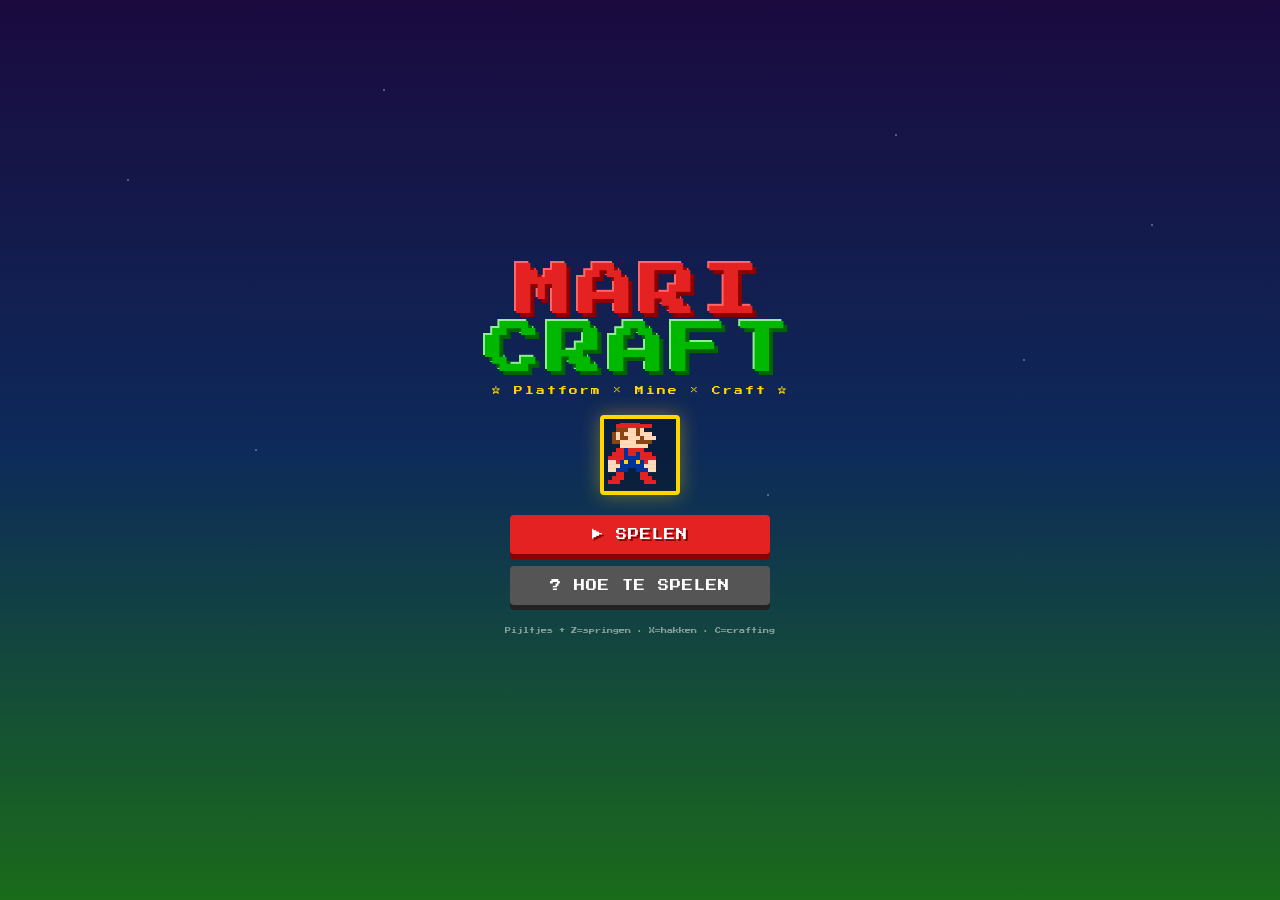
==== maricraft.html @ b2182bf0 "Add files via upload" ====
<!DOCTYPE html>
<html lang="nl">
<head>
<meta charset="UTF-8"/>
<meta name="viewport" content="width=device-width, initial-scale=1.0, user-scalable=no"/>
<title>MariCraft</title>
<link href="https://fonts.googleapis.com/css2?family=Press+Start+2P&display=swap" rel="stylesheet"/>
<style>
*,*::before,*::after{box-sizing:border-box;margin:0;padding:0}
:root{
  --sky:#5C94FC;--grass:#5aB855;--dirt:#8B5E3C;--stone:#8A8A8A;
  --gold:#FFD700;--red:#E52222;--green:#00B800;--dark:#1a1a2e;
  --pixel:'Press Start 2P',monospace;
  --hud-h:48px;--hotbar-h:56px;--mc-h:90px;
}
html,body{width:100%;height:100%;overflow:hidden;background:var(--dark);
  font-family:var(--pixel);image-rendering:pixelated;
  -webkit-tap-highlight-color:transparent;user-select:none}
button{font-family:var(--pixel);cursor:pointer;border:none;outline:none}
.screen{position:fixed;inset:0;display:none;align-items:center;justify-content:center;z-index:1}
.screen.active{display:flex}
#screen-menu{background:linear-gradient(180deg,#1a0a3e 0%,#0d2a5a 50%,#1a6b1a 100%);flex-direction:column;overflow:hidden}
.stars{position:absolute;inset:0;
  background-image:radial-gradient(1px 1px at 10% 20%,#fff 0%,transparent 100%),
    radial-gradient(1px 1px at 30% 10%,#fff 0%,transparent 100%),
    radial-gradient(1px 1px at 50% 30%,#fff 0%,transparent 100%),
    radial-gradient(1px 1px at 70% 15%,#fff 0%,transparent 100%),
    radial-gradient(1px 1px at 90% 25%,#fff 0%,transparent 100%),
    radial-gradient(1px 1px at 20% 50%,#fff 0%,transparent 100%),
    radial-gradient(1px 1px at 80% 40%,#fff 0%,transparent 100%),
    radial-gradient(1px 1px at 60% 55%,#fff 0%,transparent 100%),
    radial-gradient(1px 1px at 40% 60%,#fff 0%,transparent 100%);
  animation:twinkle 3s infinite alternate}
@keyframes twinkle{from{opacity:.6}to{opacity:1}}
.menu-wrap{position:relative;z-index:2;display:flex;flex-direction:column;align-items:center;gap:20px;padding:24px 16px;width:100%;max-width:480px}
.logo-block{text-align:center}
.logo-mario{font-size:clamp(2.4rem,10vw,3.6rem);color:var(--red);text-shadow:4px 4px 0 #8B0000,-2px -2px 0 #ff6666;animation:bob 1.4s ease-in-out infinite alternate;letter-spacing:4px}
.logo-craft{font-size:clamp(2.4rem,10vw,3.6rem);color:var(--green);text-shadow:4px 4px 0 #006400,-2px -2px 0 #90ee90;animation:bob 1.4s ease-in-out infinite alternate .4s;letter-spacing:4px}
.logo-sub{font-size:.55rem;color:var(--gold);margin-top:8px;letter-spacing:2px;animation:pulse 2s infinite}
@keyframes bob{from{transform:translateY(-4px)}to{transform:translateY(4px)}}
@keyframes pulse{0%,100%{opacity:1}50%{opacity:.5}}
.player-preview{border:4px solid var(--gold);box-shadow:0 0 20px rgba(255,215,0,.4);background:rgba(0,0,0,.3);border-radius:4px;padding:4px}
#preview-canvas{display:block;image-rendering:pixelated}
.menu-btns{display:flex;flex-direction:column;gap:12px;width:100%;max-width:260px}
.btn{display:block;width:100%;padding:14px 0;font-size:.7rem;border-radius:4px;letter-spacing:1px;transition:transform .1s,box-shadow .1s;text-align:center}
.btn:active{transform:translateY(3px);box-shadow:none!important}
.btn-play{background:var(--red);color:#fff;box-shadow:0 5px 0 #8B0000;text-shadow:2px 2px 0 #8B0000}
.btn-play:hover{background:#ff3333}
.btn-secondary{background:#555;color:#fff;box-shadow:0 5px 0 #222}
.btn-secondary:hover{background:#777}
.menu-footer{font-size:.38rem;color:rgba(255,255,255,.5);text-align:center;line-height:2}
#screen-howto{background:linear-gradient(180deg,#1a0a3e 0%,#0d1a3e 100%)}
.howto-wrap{display:flex;flex-direction:column;align-items:center;gap:16px;padding:24px 20px;width:100%;max-width:480px}
.howto-title{font-size:1rem;color:var(--gold);text-shadow:3px 3px 0 #8B6914;margin-bottom:8px}
.howto-grid{display:grid;grid-template-columns:1fr 1fr;gap:10px;width:100%}
.howto-item{background:rgba(255,255,255,.07);border:2px solid rgba(255,255,255,.15);border-radius:4px;padding:10px 8px;display:flex;flex-direction:column;align-items:center;gap:6px;font-size:.45rem;color:#ccc;text-align:center}
.howto-key{background:#FFD700;color:#000;padding:4px 8px;border-radius:3px;font-size:.5rem;box-shadow:0 3px 0 #8B6914}
.howto-tip{font-size:.42rem;color:#aaa;text-align:center;line-height:2.2;background:rgba(0,255,0,.07);border:2px solid rgba(0,255,0,.2);padding:12px;border-radius:4px;width:100%}
#screen-levels{background:linear-gradient(180deg,#1a0a3e 0%,#0d1a3e 100%);overflow-y:auto}
.levels-wrap{display:flex;flex-direction:column;align-items:center;gap:20px;padding:24px 16px;width:100%;max-width:500px;min-height:100%}
.levels-title{font-size:.9rem;color:var(--gold);text-shadow:3px 3px 0 #8B6914}
.levels-grid{display:grid;grid-template-columns:repeat(3,1fr);gap:12px;width:100%}
.level-card{background:rgba(255,255,255,.08);border:3px solid #555;border-radius:6px;padding:12px 8px;text-align:center;cursor:pointer;transition:transform .1s,border-color .2s;display:flex;flex-direction:column;align-items:center;gap:6px}
.level-card:hover{border-color:var(--gold);transform:scale(1.05)}
.level-card.locked{opacity:.4;cursor:not-allowed}
.level-card.locked:hover{transform:none;border-color:#555}
.level-num{font-size:1.1rem;color:#fff}
.level-name{font-size:.35rem;color:#aaa;line-height:1.8}
.level-stars{font-size:.7rem}
.level-world{font-size:.5rem;padding:2px 6px;border-radius:3px;font-weight:bold}
.world-grass{background:var(--green);color:#000}
.world-cave{background:#555;color:#fff}
.world-nether{background:#B22222;color:#fff}
#screen-game{flex-direction:column;background:#000;overflow:hidden}
#hud{position:fixed;top:0;left:0;right:0;height:var(--hud-h);background:rgba(0,0,0,.8);border-bottom:3px solid #333;display:flex;align-items:center;padding:0 12px;gap:8px;z-index:10;font-size:.5rem;color:#fff}
.hud-left,.hud-right{display:flex;flex-direction:column;gap:2px;flex:1}
.hud-right{align-items:flex-end}
.hud-center{display:flex;flex-direction:column;align-items:center;gap:2px;flex:1}
#hud-level{color:var(--gold)}
#hud-timer{color:#ff9900}
#hotbar{position:fixed;bottom:calc(var(--mc-h) + 4px);left:50%;transform:translateX(-50%);display:flex;gap:4px;z-index:10;background:rgba(0,0,0,.75);border:3px solid #555;border-radius:4px;padding:4px}
.hotbar-slot{width:44px;height:44px;background:rgba(255,255,255,.08);border:2px solid #666;border-radius:3px;display:flex;flex-direction:column;align-items:center;justify-content:center;position:relative;cursor:pointer;transition:border-color .15s}
.hotbar-slot.selected{border-color:#fff;background:rgba(255,255,255,.18)}
.slot-icon{font-size:1.3rem;line-height:1}
.slot-label{position:absolute;bottom:1px;right:3px;font-size:.3rem;color:#aaa}
#game-canvas{position:fixed;top:var(--hud-h);left:0;right:0;bottom:calc(var(--hotbar-h) + var(--mc-h) + 12px);width:100%;height:calc(100% - var(--hud-h) - var(--hotbar-h) - var(--mc-h) - 12px);display:block;image-rendering:pixelated;background:var(--sky)}
#mobile-controls{position:fixed;bottom:0;left:0;right:0;height:var(--mc-h);display:flex;justify-content:space-between;align-items:center;padding:8px 16px;background:rgba(0,0,0,.85);border-top:3px solid #333;z-index:10}
.mc-left,.mc-right{display:flex;gap:8px;align-items:center}
.mc-btn{width:60px;height:60px;background:rgba(255,255,255,.12);border:3px solid #555;border-radius:50%;font-size:1.3rem;color:#fff;display:flex;align-items:center;justify-content:center;transition:background .1s,transform .1s;touch-action:manipulation}
.mc-btn:active,.mc-btn.pressed{background:rgba(255,255,255,.3);transform:scale(.92);border-color:var(--gold)}
.mc-jump{background:rgba(255,100,0,.25);border-color:#ff6600}
.mc-action{background:rgba(0,150,255,.2);border-color:#0096ff}
.mc-craft{background:rgba(0,200,0,.2);border-color:#00c800}
#btn-pause{position:fixed;top:calc(var(--hud-h) + 8px);right:10px;z-index:15;background:rgba(0,0,0,.6);border:2px solid #555;border-radius:4px;color:#fff;font-size:1rem;width:36px;height:36px;display:flex;align-items:center;justify-content:center}
#crafting-overlay{position:fixed;inset:0;background:rgba(0,0,0,.85);display:flex;align-items:center;justify-content:center;z-index:50}
#crafting-overlay.hidden{display:none}
.crafting-panel{background:#2d2d2d;border:4px solid #8B5E3C;border-radius:6px;padding:16px;width:90%;max-width:460px;max-height:90vh;overflow-y:auto;box-shadow:0 0 30px rgba(0,0,0,.8)}
.crafting-title{font-size:.75rem;color:var(--gold);text-align:center;margin-bottom:14px;text-shadow:2px 2px 0 #8B6914}
.crafting-body{display:flex;align-items:flex-start;gap:12px;margin-bottom:14px}
.crafting-left,.crafting-right{flex:1}
.crafting-arrow{font-size:1.5rem;color:var(--gold);padding-top:30px;flex-shrink:0}
.crafting-label{font-size:.38rem;color:#aaa;margin-bottom:8px;text-align:center}
#crafting-inventory,#crafting-recipes{display:flex;flex-direction:column;gap:4px}
.inv-item,.recipe-item{background:rgba(255,255,255,.06);border:2px solid #555;border-radius:3px;padding:7px 10px;font-size:.42rem;color:#ddd;display:flex;align-items:center;gap:8px;cursor:pointer;transition:border-color .15s,background .15s}
.inv-item:hover{border-color:#aaa}
.recipe-item:hover{border-color:var(--gold);background:rgba(255,215,0,.08)}
.recipe-item.craftable{border-color:var(--green)}
.recipe-item.craftable:hover{background:rgba(0,200,0,.12)}
.recipe-item.not-craftable{opacity:.4;cursor:not-allowed}
.item-icon{font-size:1.2rem}
.item-count{margin-left:auto;color:var(--gold)}
#pause-overlay{position:fixed;inset:0;background:rgba(0,0,0,.85);display:flex;align-items:center;justify-content:center;z-index:60}
#pause-overlay.hidden{display:none}
.pause-panel{display:flex;flex-direction:column;align-items:center;gap:16px;padding:32px 24px;background:#1a1a2e;border:4px solid var(--gold);border-radius:8px;min-width:240px;box-shadow:0 0 40px rgba(255,215,0,.2)}
.pause-title{font-size:1.1rem;color:var(--gold);text-shadow:3px 3px 0 #8B6914}
.pause-panel .btn{width:200px}
#end-overlay{position:fixed;inset:0;background:rgba(0,0,0,.9);display:flex;align-items:center;justify-content:center;z-index:60}
#end-overlay.hidden{display:none}
.end-panel{display:flex;flex-direction:column;align-items:center;gap:16px;padding:32px 24px;background:#1a1a2e;border:4px solid var(--red);border-radius:8px;min-width:260px;box-shadow:0 0 40px rgba(229,34,34,.3)}
.end-panel.win{border-color:var(--gold);box-shadow:0 0 40px rgba(255,215,0,.3)}
.end-title{font-size:1.2rem;color:var(--red);text-shadow:3px 3px 0 #8B0000}
.end-panel.win .end-title{color:var(--gold);text-shadow:3px 3px 0 #8B6914}
.end-score{font-size:.6rem;color:#fff}
.end-stars{font-size:1.5rem;letter-spacing:4px}
.end-panel .btn{width:220px}
.hidden{display:none!important}
::-webkit-scrollbar{width:6px}
::-webkit-scrollbar-track{background:#111}
::-webkit-scrollbar-thumb{background:#555;border-radius:3px}
@media(max-width:400px){.levels-grid{grid-template-columns:repeat(2,1fr)}.hotbar-slot{width:38px;height:38px}.mc-btn{width:52px;height:52px;font-size:1.1rem}}
@media(min-width:768px){:root{--mc-h:0px}#mobile-controls{display:none}#game-canvas{bottom:calc(var(--hotbar-h) + 8px);height:calc(100% - var(--hud-h) - var(--hotbar-h) - 8px)}#hotbar{bottom:8px}}
@keyframes particle-fall{0%{transform:translateY(-10px) rotate(0deg);opacity:1}100%{transform:translateY(80px) rotate(360deg);opacity:0}}
.particle{position:fixed;pointer-events:none;z-index:100;width:6px;height:6px;border-radius:1px;animation:particle-fall .8s ease-out forwards}
#toast{position:fixed;top:calc(var(--hud-h) + 10px);left:50%;transform:translateX(-50%);background:rgba(0,0,0,.85);border:2px solid var(--gold);color:var(--gold);font-size:.45rem;padding:8px 16px;border-radius:4px;z-index:80;pointer-events:none;opacity:0;transition:opacity .3s;white-space:nowrap}
#toast.show{opacity:1}
</style>
</head>
<body>

<div id="screen-menu" class="screen active">
  <div class="stars"></div>
  <div class="menu-wrap">
    <div class="logo-block">
      <div class="logo-mario">MARI</div>
      <div class="logo-craft">CRAFT</div>
      <div class="logo-sub">☆ Platform × Mine × Craft ☆</div>
    </div>
    <div class="player-preview"><canvas id="preview-canvas" width="64" height="64"></canvas></div>
    <div class="menu-btns">
      <button class="btn btn-play" id="btn-start">▶ SPELEN</button>
      <button class="btn btn-secondary" id="btn-howto">? HOE TE SPELEN</button>
    </div>
    <div class="menu-footer">Pijltjes + Z=springen · X=hakken · C=crafting</div>
  </div>
</div>

<div id="screen-howto" class="screen">
  <div class="howto-wrap">
    <h2 class="howto-title">HOE TE SPELEN</h2>
    <div class="howto-grid">
      <div class="howto-item"><span class="howto-key">← →</span><span>Lopen</span></div>
      <div class="howto-item"><span class="howto-key">Z / ↑</span><span>Springen</span></div>
      <div class="howto-item"><span class="howto-key">X</span><span>Hakken / Aanvallen</span></div>
      <div class="howto-item"><span class="howto-key">C</span><span>Crafting openen</span></div>
      <div class="howto-item"><span class="howto-key">1–5</span><span>Hotbar selecteren</span></div>
      <div class="howto-item"><span class="howto-key">🎯</span><span>Sprong op vijand = win!</span></div>
    </div>
    <p class="howto-tip">💡 Spring BOVEN op vijanden om ze te verslaan! Hak blokken voor resources. Verzamel munten 🪙 en sterren ⭐. Bereik de vlag om te winnen!</p>
    <button class="btn btn-secondary" id="btn-back">← TERUG</button>
  </div>
</div>

<div id="screen-levels" class="screen">
  <div class="levels-wrap">
    <h2 class="levels-title">KIES EEN LEVEL</h2>
    <div class="levels-grid" id="levels-grid"></div>
    <button class="btn btn-secondary" id="btn-levels-back">← MENU</button>
  </div>
</div>

<div id="screen-game" class="screen">
  <div id="hud">
    <div class="hud-left">
      <div id="hud-lives">❤️ <span id="lives-val">3</span></div>
      <div id="hud-score">⭐ <span id="score-val">0</span></div>
    </div>
    <div class="hud-center">
      <div id="hud-level">LEVEL <span id="level-val">1</span></div>
      <div id="hud-timer">⏱ <span id="timer-val">300</span></div>
    </div>
    <div class="hud-right">
      <div id="hud-coins">🪙 <span id="coins-val">0</span></div>
      <div id="hud-inv" style="font-size:.35rem;color:#aaa"></div>
    </div>
  </div>
  <div id="hotbar">
    <div class="hotbar-slot selected" data-slot="0"><div class="slot-icon" id="slot-0"></div><div class="slot-label">1</div></div>
    <div class="hotbar-slot" data-slot="1"><div class="slot-icon" id="slot-1"></div><div class="slot-label">2</div></div>
    <div class="hotbar-slot" data-slot="2"><div class="slot-icon" id="slot-2"></div><div class="slot-label">3</div></div>
    <div class="hotbar-slot" data-slot="3"><div class="slot-icon" id="slot-3"></div><div class="slot-label">4</div></div>
    <div class="hotbar-slot" data-slot="4"><div class="slot-icon" id="slot-4"></div><div class="slot-label">5</div></div>
  </div>
  <canvas id="game-canvas"></canvas>
  <div id="mobile-controls">
    <div class="mc-left">
      <button class="mc-btn" id="mc-left">◀</button>
      <button class="mc-btn" id="mc-right">▶</button>
    </div>
    <div class="mc-right">
      <button class="mc-btn mc-jump" id="mc-jump">🅰</button>
      <button class="mc-btn mc-action" id="mc-mine">⛏</button>
      <button class="mc-btn mc-craft" id="mc-craft">🔨</button>
    </div>
  </div>
  <button id="btn-pause">⏸</button>
</div>

<div id="crafting-overlay" class="hidden">
  <div class="crafting-panel">
    <div class="crafting-title">⚒ CRAFTING TABLE</div>
    <div class="crafting-body">
      <div class="crafting-left"><div class="crafting-label">MATERIALEN</div><div id="crafting-inventory"></div></div>
      <div class="crafting-arrow">→</div>
      <div class="crafting-right"><div class="crafting-label">RECEPTEN</div><div id="crafting-recipes"></div></div>
    </div>
    <button class="btn btn-secondary" id="btn-close-craft">✕ SLUITEN</button>
  </div>
</div>

<div id="pause-overlay" class="hidden">
  <div class="pause-panel">
    <div class="pause-title">⏸ PAUZE</div>
    <button class="btn btn-play" id="btn-resume">▶ DOORGAAN</button>
    <button class="btn btn-secondary" id="btn-quit">🏠 MENU</button>
  </div>
</div>

<div id="end-overlay" class="hidden">
  <div class="end-panel">
    <div class="end-title" id="end-title">GAME OVER</div>
    <div class="end-score">Score: <span id="end-score">0</span></div>
    <div class="end-stars" id="end-stars"></div>
    <button class="btn btn-play" id="btn-retry">↺ OPNIEUW</button>
    <button class="btn btn-secondary" id="btn-next-level" style="display:none">NEXT LEVEL ▶</button>
    <button class="btn btn-secondary" id="btn-end-menu">🏠 MENU</button>
  </div>
</div>

<script>
'use strict';

/* ═══ CONSTANTS ═══ */
const TILE=32, GRAVITY=0.45, JUMP_FORCE=-11, PLAYER_SPEED=3.2, FPS=60;

/* ═══ TILE TYPES ═══ */
const T={EMPTY:0,GRASS:1,DIRT:2,STONE:3,WOOD:4,LEAVES:5,COAL:6,IRON:7,GOLD:8,CLOUD:9,
  BRICK:10,PIPE_T:11,PIPE_B:12,COIN_BLOCK:13,FLAG:14,LAVA:15,SAND:16,WATER:17,
  MUSHROOM:18,FLOWER:19,VINE:20};

const TILE_COLORS={
  [T.GRASS]:['#5aB855','#4a9845','#3a7835'],
  [T.DIRT]: ['#8B5E3C','#7a5230','#6a4424'],
  [T.STONE]:['#8A8A8A','#777','#666'],
  [T.WOOD]: ['#8B6914','#7a5a10','#6a4c0c'],
  [T.LEAVES]:['#2d7a1e','#256616','#1d5210'],
  [T.COAL]: ['#333','#222','#111'],
  [T.IRON]: ['#aaa','#999','#888'],
  [T.GOLD]: ['#FFD700','#e6c000','#ccaa00'],
  [T.CLOUD]:['#fff','#f0f0f0','#e0e0e0'],
  [T.BRICK]:['#cc4422','#bb3311','#aa2200'],
  [T.PIPE_T]:['#009900','#008800','#007700'],
  [T.PIPE_B]:['#00aa00','#009900','#008800'],
  [T.COIN_BLOCK]:['#FFD700','#e6c000','#ccaa00'],
  [T.LAVA]:['#FF4400','#FF2200','#FF0000'],
  [T.SAND]:['#F4D03F','#e6c030','#d4b028'],
  [T.WATER]:['#1a6bbf','#1560ad','#1055a0'],
  [T.VINE]:['#2d9955','#228844','#1a7733'],
};

const MINABLE=new Set([T.DIRT,T.STONE,T.WOOD,T.LEAVES,T.COAL,T.IRON,T.GOLD,T.SAND]);
const TILE_DROP={
  [T.DIRT]:'dirt',[T.STONE]:'stone',[T.WOOD]:'wood',
  [T.LEAVES]:'wood',[T.COAL]:'coal',[T.IRON]:'iron',
  [T.GOLD]:'gold_ore',[T.SAND]:'dirt',
};
const SOLID=new Set([T.GRASS,T.DIRT,T.STONE,T.WOOD,T.LEAVES,T.COAL,T.IRON,T.GOLD,
  T.CLOUD,T.BRICK,T.PIPE_T,T.PIPE_B,T.COIN_BLOCK,T.SAND]);

/* ═══ LEVEL DEFINITIONS ═══ */
const LEVEL_DEFS=[
  {name:'Groene Heuvels',world:'Gras',worldClass:'world-grass',timeLimit:300,bgColor:'#5C94FC',bgColor2:'#87CEEB',clouds:true,map:buildMap1()},
  {name:'Stenen Grotten',world:'Grot',worldClass:'world-cave',timeLimit:240,bgColor:'#1a1a2e',bgColor2:'#0d0d1e',clouds:false,map:buildMap2()},
  {name:'Nether Kasteel',world:'Nether',worldClass:'world-nether',timeLimit:200,bgColor:'#1a0000',bgColor2:'#330000',clouds:false,map:buildMap3()},
  {name:'Sky Kingdom',world:'Gras',worldClass:'world-grass',timeLimit:260,bgColor:'#87CEEB',bgColor2:'#ADD8E6',clouds:true,map:buildMap4()},
  {name:'Diep Mijnbouw',world:'Grot',worldClass:'world-cave',timeLimit:280,bgColor:'#0a0a0a',bgColor2:'#111',clouds:false,map:buildMap5()},
  {name:'Vuur Berg',world:'Nether',worldClass:'world-nether',timeLimit:180,bgColor:'#2a0000',bgColor2:'#1a0000',clouds:false,map:buildMap6()},
];

function emptyMap(w,h){return Array.from({length:h},()=>new Array(w).fill(0));}

function buildMap1(){
  const W=70,H=20,m=emptyMap(W,H);
  // Ground
  for(let x=0;x<W;x++){m[H-1][x]=T.DIRT;m[H-2][x]=T.DIRT;m[H-3][x]=T.GRASS;}
  // Underground layer
  for(let x=0;x<W;x++){m[H-4][x]=(x%5===2)?T.COAL:T.DIRT;}
  // Platforms
  [[5,14,6],[10,12,5],[18,11,6],[26,13,5],[35,10,7],[44,12,6],[52,11,6],[60,13,5]].forEach(([x,y,w])=>{
    for(let i=0;i<w;i++)m[y][x+i]=T.BRICK;
  });
  // Trees
  [[8,12],[22,12],[40,12],[58,12]].forEach(([x,y])=>{
    m[y][x]=T.WOOD;m[y-1][x]=T.WOOD;
    for(let dy=-3;dy<=-1;dy++)for(let dx=-2;dx<=2;dx++){if(m[y+dy])m[y+dy][x+dx]=T.LEAVES;}
  });
  // Coin blocks (more)
  [[12,10],[13,10],[20,9],[28,11],[36,8],[45,10],[53,9]].forEach(([x,y])=>{if(m[y])m[y][x]=T.COIN_BLOCK;});
  // Pipes
  [[15,H-4],[30,H-4],[50,H-5],[65,H-4]].forEach(([x,y])=>{m[y][x]=T.PIPE_T;m[y+1][x]=T.PIPE_B;if(m[y+2])m[y+2][x]=T.PIPE_B;});
  // Clouds
  [[3,4],[14,3],[28,5],[42,3],[54,4],[64,3]].forEach(([x,y])=>{for(let i=0;i<4;i++)m[y][x+i]=T.CLOUD;});
  // Flag
  m[H-4][W-3]=T.FLAG;
  const enemies=[
    {x:10,y:H-4,type:'goomba'},{x:18,y:H-4,type:'goomba'},{x:28,y:H-4,type:'goomba'},
    {x:35,y:11,type:'goomba'},{x:44,y:H-4,type:'koopa'},{x:52,y:H-4,type:'goomba'},
    {x:60,y:H-4,type:'koopa'},{x:67,y:H-4,type:'goomba'},
  ];
  const coins=[
    {x:7,y:H-5},{x:11,y:9},{x:13,y:9},{x:15,y:H-5},{x:20,y:8},{x:25,y:H-5},
    {x:28,y:10},{x:30,y:H-5},{x:36,y:7},{x:40,y:H-5},{x:45,y:9},{x:50,y:H-5},
    {x:53,y:8},{x:58,y:H-5},{x:63,y:H-5},{x:66,y:H-5},
  ];
  const stars=[{x:12,y:9},{x:36,y:7},{x:53,y:8}];
  return {w:W,h:H,data:m,playerStart:{x:2,y:H-5},enemies,coins,stars};
}

function buildMap2(){
  const W=65,H=22,m=emptyMap(W,H);
  for(let x=0;x<W;x++)m[H-1][x]=T.STONE;
  for(let x=0;x<W;x++){m[H-2][x]=T.STONE;m[H-3][x]=(x%7===3)?T.COAL:T.STONE;}
  for(let x=0;x<W;x++)m[0][x]=T.STONE;
  for(let y=0;y<H;y++)m[y][0]=T.STONE;
  // Platforms
  [[4,16,8],[16,14,6],[24,12,8],[36,16,7],[44,10,6],[54,14,7]].forEach(([x,y,w])=>{
    for(let i=0;i<w;i++)m[y][x+i]=T.STONE;
  });
  // Ore veins
  [[8,H-4],[9,H-4],[10,H-4],[20,14],[21,14],[30,12],[31,12],[40,16],[41,16],[55,H-4],[56,H-4]].forEach(([x,y])=>{if(m[y])m[y][x]=T.COAL;});
  [[15,H-3],[25,13],[37,15],[48,H-3],[60,H-3]].forEach(([x,y])=>{if(m[y])m[y][x]=T.IRON;});
  [[20,H-3],[38,14],[55,13]].forEach(([x,y])=>{if(m[y])m[y][x]=T.GOLD;});
  // Stone pillars
  [[12,12],[28,10],[42,14],[58,12]].forEach(([x,y])=>{for(let dy=y;dy<H-1;dy++)m[dy][x]=T.STONE;});
  // Flowers/torches
  [[6,15],[18,13],[38,15],[56,13]].forEach(([x,y])=>{if(m[y])m[y][x]=T.FLOWER;});
  m[H-4][W-3]=T.FLAG;
  const enemies=[
    {x:10,y:H-3,type:'bat'},{x:22,y:15,type:'bat'},{x:30,y:13,type:'bat'},
    {x:35,y:H-3,type:'goomba'},{x:45,y:11,type:'goomba'},{x:56,y:H-3,type:'bat'},
  ];
  const coins=[
    {x:8,y:H-5},{x:10,y:H-5},{x:16,y:13},{x:18,y:13},{x:24,y:11},{x:26,y:11},
    {x:36,y:H-5},{x:38,y:H-5},{x:44,y:9},{x:46,y:9},{x:54,y:13},{x:56,y:13},
  ];
  const stars=[{x:20,y:13},{x:44,y:9},{x:54,y:13}];
  return {w:W,h:H,data:m,playerStart:{x:2,y:H-4},enemies,coins,stars};
}

function buildMap3(){
  const W=68,H=20,m=emptyMap(W,H);
  for(let x=0;x<W;x++){m[H-1][x]=T.BRICK;m[H-2][x]=T.BRICK;m[H-3][x]=T.BRICK;}
  // Lava pools
  [[10,H-3,5],[25,H-3,4],[40,H-3,6],[55,H-3,4]].forEach(([x,y,w])=>{for(let i=0;i<w;i++)m[y][x+i]=T.LAVA;});
  // Brick platforms over lava
  [[8,H-6,3],[22,H-6,5],[38,H-6,4],[50,H-5,4],[60,H-6,5]].forEach(([x,y,w])=>{for(let i=0;i<w;i++)m[y][x+i]=T.BRICK;});
  // Walls
  [[5,10,8],[18,8,10],[34,6,12],[48,10,8],[60,8,10]].forEach(([x,y,h])=>{for(let dy=0;dy<h;dy++)m[y+dy][x]=T.BRICK;});
  // Ore in walls
  [[6,12],[19,10],[35,8],[49,12],[61,10]].forEach(([x,y])=>{if(m[y])m[y][x]=T.IRON;});
  [[7,11],[36,9],[62,9]].forEach(([x,y])=>{if(m[y])m[y][x]=T.GOLD;});
  m[H-6][W-3]=T.FLAG;
  const enemies=[
    {x:14,y:H-4,type:'koopa'},{x:28,y:H-4,type:'koopa'},{x:42,y:H-4,type:'koopa'},
    {x:52,y:H-5,type:'goomba'},{x:62,y:H-5,type:'koopa'},{x:66,y:H-5,type:'goomba'},
  ];
  const coins=[
    {x:5,y:H-7},{x:8,y:H-7},{x:18,y:H-7},{x:22,y:H-7},{x:34,y:H-7},{x:38,y:H-7},
    {x:48,y:H-6},{x:52,y:H-6},{x:60,y:H-7},{x:64,y:H-7},
  ];
  const stars=[{x:8,y:11},{x:36,y:8},{x:60,y:9}];
  return {w:W,h:H,data:m,playerStart:{x:2,y:H-5},enemies,coins,stars};
}

function buildMap4(){
  const W=72,H=18,m=emptyMap(W,H);
  for(let x=0;x<W;x++)m[H-1][x]=T.GRASS;
  // Cloud platforms
  [[2,6,5],[10,4,6],[20,7,4],[30,5,5],[40,3,7],[50,6,4],[58,4,5],[66,7,4]].forEach(([x,y,w])=>{
    for(let i=0;i<w;i++)m[y][x+i]=T.CLOUD;
  });
  // Trees on clouds
  [[4,5],[12,3],[32,4],[52,5],[60,3]].forEach(([x,y])=>{
    m[y][x]=T.WOOD;if(m[y-1])m[y-1][x]=T.WOOD;
    for(let dy=-3;dy<=-1;dy++)for(let dx=-1;dx<=1;dx++){if(m[y+dy])m[y+dy][x+dx]=T.LEAVES;}
  });
  // Coin blocks
  [[12,2],[22,5],[42,1],[52,4],[62,2]].forEach(([x,y])=>{if(m[y])m[y][x]=T.COIN_BLOCK;});
  m[6][W-4]=T.FLAG;
  const enemies=[
    {x:11,y:5,type:'goomba'},{x:21,y:8,type:'goomba'},{x:31,y:6,type:'goomba'},
    {x:41,y:4,type:'goomba'},{x:51,y:7,type:'koopa'},{x:59,y:5,type:'goomba'},{x:67,y:8,type:'goomba'},
  ];
  const coins=[
    {x:3,y:H-3},{x:12,y:1},{x:22,y:4},{x:33,y:4},{x:35,y:4},{x:42,y:0},
    {x:52,y:3},{x:53,y:5},{x:62,y:1},{x:68,y:H-3},
  ];
  const stars=[{x:12,y:1},{x:42,y:0},{x:62,y:1}];
  return {w:W,h:H,data:m,playerStart:{x:2,y:H-3},enemies,coins,stars};
}

function buildMap5(){
  const W=65,H=24,m=emptyMap(W,H);
  for(let x=0;x<W;x++)m[H-1][x]=T.STONE;
  for(let x=0;x<W;x++)m[0][x]=T.STONE;
  for(let y=0;y<H;y++){m[y][0]=T.STONE;m[y][W-1]=T.STONE;}
  for(let y=H-3;y>=4;y-=4){
    for(let x=2;x<W-2;x++){
      if((x+y)%7===0)m[y][x]=T.COAL;
      else if((x*y)%11===0)m[y][x]=T.IRON;
      else if(x%13===0)m[y][x]=T.GOLD;
      else m[y][x]=T.STONE;
    }
  }
  // Vertical shafts
  [[8,3,18],[20,3,18],[35,3,18],[50,3,18]].forEach(([x,y,h])=>{
    for(let dy=0;dy<h;dy++)m[y+dy][x]=T.EMPTY;
  });
  // Ledges
  [[4,H-5,5],[12,H-9,5],[22,H-5,6],[30,H-13,6],[38,H-9,5],[46,H-5,6],[54,H-12,4]].forEach(([x,y,w])=>{
    for(let i=0;i<w;i++)if(m[y])m[y][x+i]=T.STONE;
  });
  m[H-6][W-4]=T.FLAG;
  const enemies=[
    {x:12,y:H-4,type:'bat'},{x:24,y:H-4,type:'bat'},{x:38,y:H-4,type:'bat'},
    {x:50,y:H-4,type:'koopa'},{x:55,y:H-13,type:'bat'},
  ];
  const coins=[
    {x:8,y:H-3},{x:10,y:H-3},{x:20,y:H-6},{x:22,y:H-6},{x:35,y:H-3},{x:37,y:H-3},
    {x:48,y:H-3},{x:50,y:H-3},{x:54,y:H-13},
  ];
  const stars=[{x:30,y:H-14},{x:54,y:H-13}];
  return {w:W,h:H,data:m,playerStart:{x:2,y:H-2},enemies,coins,stars};
}

function buildMap6(){
  const W=75,H=22,m=emptyMap(W,H);
  for(let x=0;x<W;x++){m[H-1][x]=T.BRICK;}
  for(let x=0;x<W;x++)m[H-2][x]=T.LAVA;
  // Brick islands
  [[2,H-4,4],[10,H-5,3],[16,H-4,4],[24,H-6,5],[32,H-4,3],[40,H-5,4],[48,H-7,5],[56,H-4,5],[65,H-5,4]].forEach(([x,y,w])=>{
    for(let i=0;i<w;i++)m[y][x+i]=T.BRICK;
  });
  // Walls with gold
  [[8,H-12,8],[22,H-10,7],[38,H-11,8],[54,H-9,6],[68,H-10,7]].forEach(([x,y,h])=>{
    for(let dy=0;dy<h;dy++)m[y+dy][x]=T.BRICK;
    if(m[y+2])m[y+2][x]=T.GOLD;
    if(m[y+4])m[y+4][x]=T.IRON;
  });
  // Top platforms
  [[5,4,6],[20,3,7],[38,4,6],[54,5,5],[68,4,5]].forEach(([x,y,w])=>{
    for(let i=0;i<w;i++)m[y][x+i]=T.BRICK;
  });
  m[H-5][W-4]=T.FLAG;
  const enemies=[
    {x:10,y:H-4,type:'koopa'},{x:25,y:H-4,type:'koopa'},{x:40,y:H-4,type:'koopa'},
    {x:56,y:H-5,type:'goomba'},{x:65,y:H-4,type:'koopa'},{x:72,y:H-5,type:'goomba'},
  ];
  const coins=[
    {x:5,y:3},{x:7,y:3},{x:20,y:2},{x:22,y:2},{x:38,y:3},{x:40,y:3},
    {x:54,y:4},{x:56,y:4},{x:68,y:3},{x:70,y:3},
  ];
  const stars=[{x:24,y:H-7},{x:48,y:H-8},{x:68,y:5}];
  return {w:W,h:H,data:m,playerStart:{x:2,y:H-5},enemies,coins,stars};
}

/* ═══ GAME STATE ═══ */
let game=null;

function createGame(levelIdx){
  const def=LEVEL_DEFS[levelIdx];
  const map=def.map;
  return {
    levelIdx, def, map,
    state:'playing',
    score:0, coins:0, lives:3,
    timer:def.timeLimit, timerAcc:0,
    player:{
      x:map.playerStart.x*TILE, y:map.playerStart.y*TILE,
      w:TILE-4, h:TILE*1.5,
      vx:0, vy:0,
      onGround:false, facingRight:true,
      mineTimer:0, mineTarget:null,
      invincible:0, dead:false,
      animFrame:0, animTick:0,
      jumpBuffer:0, coyoteTime:0,
    },
    enemies:map.enemies.map(e=>({
      ...e,
      x:e.x*TILE, y:e.y*TILE,
      w:TILE-2, h:TILE-2,
      vx:e.type==='bat'?0:-1.2,
      vy:e.type==='bat'?-0.5:0,
      alive:true, stunned:0, animTick:0,
      startX:e.x*TILE,
    })),
    coinItems:map.coins.map(c=>({x:c.x*TILE+8,y:c.y*TILE+8,w:16,h:16,collected:false,anim:0})),
    stars:map.stars.map(s=>({x:s.x*TILE+4,y:s.y*TILE+4,w:24,h:24,collected:false,anim:0})),
    starsCollected:0, coinCount:0,
    inventory:{wood:0,stone:0,dirt:0,coal:0,iron:0,gold_ore:0},
    cam:{x:0,y:0},
    mineBlock:null, mineProgress:0,
    flagReached:false, winTimer:0,
    coins_anim:[],
    floatTexts:[],
  };
}

/* ═══ CANVAS ═══ */
let canvas,ctx,rafId=null,lastTime=0;

function initCanvas(){
  canvas=document.getElementById('game-canvas');
  ctx=canvas.getContext('2d');
  resizeCanvas();
  window.addEventListener('resize',resizeCanvas);
}
function resizeCanvas(){
  if(!canvas)return;
  const rect=canvas.getBoundingClientRect();
  canvas.width=Math.floor(rect.width);
  canvas.height=Math.floor(rect.height);
}

/* ═══ INPUT ═══ */
const keys={};
window.addEventListener('keydown',e=>{
  keys[e.key]=true;
  if(['z','Z','ArrowUp',' '].includes(e.key))e.preventDefault();
  if(['x','X'].includes(e.key))e.preventDefault();
  if(['c','C'].includes(e.key)){
    if(game&&game.state==='playing')Crafting.open(game.inventory);
  }
  for(let i=1;i<=5;i++)if(e.key===String(i))Hotbar.select(i-1);
});
window.addEventListener('keyup',e=>{keys[e.key]=false;});

function bindMobileBtn(id,keyName){
  const el=document.getElementById(id);
  if(!el)return;
  ['touchstart','mousedown'].forEach(ev=>el.addEventListener(ev,e=>{
    e.preventDefault();keys[keyName]=true;el.classList.add('pressed');
  },{passive:false}));
  ['touchend','mouseup','mouseleave'].forEach(ev=>el.addEventListener(ev,e=>{
    e.preventDefault();keys[keyName]=false;el.classList.remove('pressed');
  },{passive:false}));
}

/* ═══ COLLISION ═══ */
function tileAt(mapData,tx,ty){
  if(tx<0||ty<0||tx>=mapData.w||ty>=mapData.h)return T.STONE;
  return mapData.data[ty][tx];
}
function isSolid(t){return SOLID.has(t)&&t!==T.COIN_BLOCK;}

function moveX(entity,dx,mapData){
  entity.x+=dx;
  const txL=Math.floor(entity.x/TILE);
  const txR=Math.floor((entity.x+entity.w-1)/TILE);
  const tyT=Math.floor(entity.y/TILE);
  const tyB=Math.floor((entity.y+entity.h-1)/TILE);
  for(let ty=tyT;ty<=tyB;ty++){
    for(let tx=txL;tx<=txR;tx++){
      if(isSolid(tileAt(mapData,tx,ty))){
        if(dx>0)entity.x=tx*TILE-entity.w;
        else entity.x=(tx+1)*TILE;
        entity.vx=0;
      }
    }
  }
}

function moveY(entity,dy,mapData){
  entity.vy=dy;
  entity.y+=dy;
  let wasOnGround=entity.onGround;
  entity.onGround=false;
  const txL=Math.floor(entity.x/TILE);
  const txR=Math.floor((entity.x+entity.w-1)/TILE);
  const tyT=Math.floor(entity.y/TILE);
  const tyB=Math.floor((entity.y+entity.h-1)/TILE);
  for(let ty=tyT;ty<=tyB;ty++){
    for(let tx=txL;tx<=txR;tx++){
      const tile=tileAt(mapData,tx,ty);
      if(isSolid(tile)){
        if(dy>0){entity.y=ty*TILE-entity.h;entity.vy=0;entity.onGround=true;}
        else{
          entity.y=(ty+1)*TILE;entity.vy=0;
          if(tile===T.COIN_BLOCK&&game)hitCoinBlock(tx,ty);
        }
      }
    }
  }
  // Coyote time
  if(entity===game?.player){
    if(entity.onGround)entity.coyoteTime=8;
    else if(entity.coyoteTime>0)entity.coyoteTime--;
  }
}

function hitCoinBlock(tx,ty){
  game.map.data[ty][tx]=T.BRICK;
  game.score+=100;
  game.coinCount+=1;
  HUD.update(getHUDState());
  addFloat(tx*TILE+16,ty*TILE-4,'🪙+100');
  game.coins_anim.push({x:tx*TILE+8,y:ty*TILE-10,vy:-3,life:40});
}

/* ═══ MINING ═══ */
function tryMine(player,mapData){
  const mineKey=keys['x']||keys['X'];
  if(!mineKey){game.mineBlock=null;game.mineProgress=0;return;}
  const cx=player.x+player.w/2;
  const cy=player.y+player.h/2;
  const dir=player.facingRight?1:-1;

  const frontTX=Math.floor((cx+dir*TILE*1.3)/TILE);
  const candidates=[
    [frontTX,Math.floor(player.y/TILE)],
    [frontTX,Math.floor((player.y+player.h/2)/TILE)],
    [frontTX,Math.floor((player.y+player.h-1)/TILE)],
    [Math.floor(cx/TILE),Math.floor((player.y-2)/TILE)],
    // also check directly below (for digging)
    [Math.floor((player.x+player.w/2)/TILE),Math.floor((player.y+player.h+2)/TILE)],
  ];

  // Check if X key is used as attack on nearby enemy
  let attacked=false;
  game.enemies.forEach(e=>{
    if(!e.alive)return;
    const dist=Math.abs((player.x+player.w/2)-(e.x+e.w/2));
    const distY=Math.abs((player.y+player.h/2)-(e.y+e.h/2));
    if(dist<TILE*1.5&&distY<TILE*1.2){
      e.alive=false;
      attacked=true;
      game.score+=300;
      addFloat(e.x-game.cam.x,e.y-game.cam.y,'💀+300');
      HUD.update(getHUDState());
      spawnParticles(e.x-game.cam.x,e.y-game.cam.y,'#ff6600',6);
    }
  });
  if(attacked){game.mineBlock=null;game.mineProgress=0;return;}

  let target=null;
  for(const [bx,by] of candidates){
    const tile=tileAt(mapData,bx,by);
    if(MINABLE.has(tile)){target=[bx,by];break;}
  }
  if(!target){game.mineBlock=null;game.mineProgress=0;return;}

  const [bx,by]=target;
  if(game.mineBlock&&(game.mineBlock[0]!==bx||game.mineBlock[1]!==by)){
    game.mineProgress=0;
  }
  game.mineBlock=[bx,by];
  game.mineProgress=(game.mineProgress||0)+1;

  const tile=tileAt(mapData,bx,by);
  const needed=tile===T.GOLD?90:tile===T.IRON?70:tile===T.STONE?45:25;

  if(game.mineProgress>=needed){
    const drop=TILE_DROP[tile];
    if(drop){
      game.inventory[drop]=(game.inventory[drop]||0)+1;
      Hotbar.addItem(drop);
      spawnParticles(bx*TILE-game.cam.x+16,by*TILE-game.cam.y+16,TILE_COLORS[tile]?.[0]||'#aaa',8);
      addFloat(bx*TILE+8,by*TILE,'⛏+'+drop);
      updateInvDisplay();
    }
    mapData.data[by][bx]=T.EMPTY;
    game.score+=50;
    game.mineBlock=null;game.mineProgress=0;
    HUD.update(getHUDState());
    if(Crafting._open)Crafting.render(game.inventory);
  }
}

function updateInvDisplay(){
  const el=document.getElementById('hud-inv');
  if(!el||!game)return;
  const inv=game.inventory;
  const parts=[];
  if(inv.wood>0)parts.push('🪵'+inv.wood);
  if(inv.stone>0)parts.push('🪨'+inv.stone);
  if(inv.coal>0)parts.push('⚫'+inv.coal);
  if(inv.iron>0)parts.push('⬛'+inv.iron);
  if(inv.gold_ore>0)parts.push('🟡'+inv.gold_ore);
  el.textContent=parts.join(' ');
}

/* ═══ FLOAT TEXTS ═══ */
function addFloat(x,y,text){
  game.floatTexts.push({x,y,text,life:60,vy:-1.2});
}

/* ═══ CRAFTING CALLBACK ═══ */
window.onCraft=function(recipe,inventory){
  Object.entries(recipe.needs).forEach(([k,v])=>{inventory[k]-=v;});
  Hotbar.addItem(recipe.result);
  game.score+=200;
  addFloat(canvas.width/2,canvas.height/2,'⚒ '+recipe.name);
  Crafting.render(inventory);
  HUD.update(getHUDState());
  updateInvDisplay();
};

/* ═══ CAMERA ═══ */
function updateCamera(player,mapData){
  const W=canvas.width,H=canvas.height;
  const mapW=mapData.w*TILE,mapH=mapData.h*TILE;
  let cx=player.x+player.w/2-W/2;
  let cy=player.y+player.h/2-H/2;
  cx=Math.max(0,Math.min(cx,mapW-W));
  cy=Math.max(0,Math.min(cy,mapH-H));
  game.cam.x+=(cx-game.cam.x)*0.12;
  game.cam.y+=(cy-game.cam.y)*0.12;
}

/* ═══ ENEMY UPDATE ═══ */
function updateEnemies(dt){
  game.enemies.forEach(e=>{
    if(!e.alive)return;
    e.animTick++;
    if(e.type==='bat'){
      e.x+=Math.sin(e.animTick*0.05)*1.8;
      e.y+=Math.cos(e.animTick*0.04)*1.0;
      // Keep bats in bounds
      e.x=Math.max(TILE,Math.min(e.x,game.map.w*TILE-TILE));
      e.y=Math.max(TILE,Math.min(e.y,game.map.h*TILE-TILE));
    }else{
      // Walk & bounce
      e.x+=e.vx*PLAYER_SPEED*0.55;
      const txA=Math.floor(e.x/TILE);
      const txB=Math.floor((e.x+e.w)/TILE);
      const ty=Math.floor((e.y+e.h+2)/TILE);
      const tileAhead=tileAt(game.map,e.vx<0?txA:txB,ty-1);
      // Check wall ahead
      const txCheck=e.vx<0?txA:txB;
      const tyMid=Math.floor((e.y+e.h/2)/TILE);
      if(isSolid(tileAt(game.map,txCheck,tyMid))||txA<=0||txB>=game.map.w-1)e.vx*=-1;
      // Check edge (no floor ahead)
      const floorAhead=tileAt(game.map,e.vx<0?txA:txB,ty);
      if(!isSolid(floorAhead)&&e.onGround)e.vx*=-1;
      // Gravity
      e.vy=(e.vy||0)+GRAVITY*0.6;
      e.y+=e.vy;
      const tyB=Math.floor((e.y+e.h)/TILE);
      const txM=Math.floor((e.x+e.w/2)/TILE);
      if(isSolid(tileAt(game.map,txM,tyB))){e.y=tyB*TILE-e.h;e.vy=0;e.onGround=true;}
      else e.onGround=false;
      e.x=Math.max(0,Math.min(e.x,game.map.w*TILE-e.w));
      e.y=Math.max(0,Math.min(e.y,game.map.h*TILE-e.h));
    }
  });
}

/* ═══ PLAYER ↔ ENEMY — FIXED STOMP ═══ */
function checkPlayerEnemies(){
  const p=game.player;
  if(p.invincible>0){p.invincible--;return;}
  game.enemies.forEach(e=>{
    if(!e.alive)return;
    // AABB overlap
    const overlapX=p.x+p.w>e.x&&p.x<e.x+e.w;
    const overlapY=p.y+p.h>e.y&&p.y<e.y+e.h;
    if(!overlapX||!overlapY)return;

    // STOMP: player falling, player feet above enemy center
    const playerFeet=p.y+p.h;
    const enemyCenter=e.y+e.h/2;
    const playerCenter=p.y+p.h/2;

    if(p.vy>0&&playerFeet<=enemyCenter+10&&playerCenter<e.y+e.h){
      // Successful stomp
      e.alive=false;
      p.vy=JUMP_FORCE*0.65; // bounce upward
      p.onGround=false;
      game.score+=300;
      addFloat(e.x-game.cam.x,e.y-game.cam.y-20,'💀+300');
      HUD.update(getHUDState());
      spawnParticles(e.x-game.cam.x+e.w/2,e.y-game.cam.y,e.type==='koopa'?'#00cc00':'#ff6600',8);
    }else{
      // Take damage
      game.lives--;
      p.invincible=150;
      p.vx=p.facingRight?-5:5;
      p.vy=JUMP_FORCE*0.5;
      HUD.update(getHUDState());
      addFloat(p.x-game.cam.x,p.y-game.cam.y-20,'💔-1');
      if(game.lives<=0)p.dead=true;
    }
  });
}

/* ═══ COLLECTIBLES ═══ */
function checkCollectibles(){
  const p=game.player;
  game.coinItems.forEach(c=>{
    if(c.collected)return;
    if(p.x+p.w>c.x&&p.x<c.x+c.w&&p.y+p.h>c.y&&p.y<c.y+c.h){
      c.collected=true;
      game.coinCount+=1;
      game.score+=100;
      addFloat(c.x-game.cam.x,c.y-game.cam.y-16,'🪙+100');
      HUD.update(getHUDState());
    }
  });
  game.stars.forEach(s=>{
    if(s.collected)return;
    if(p.x+p.w>s.x&&p.x<s.x+s.w&&p.y+p.h>s.y&&p.y<s.y+s.h){
      s.collected=true;
      game.starsCollected++;
      game.score+=500;
      addFloat(s.x-game.cam.x,s.y-game.cam.y-20,'⭐+500!');
      HUD.update(getHUDState());
    }
  });
}

/* ═══ SPECIAL TILES ═══ */
function checkSpecialTiles(){
  const p=game.player;
  const txL=Math.floor(p.x/TILE),txR=Math.floor((p.x+p.w-1)/TILE);
  const tyT=Math.floor(p.y/TILE),tyB=Math.floor((p.y+p.h-1)/TILE);
  for(let ty=tyT;ty<=tyB;ty++) for(let tx=txL;tx<=txR;tx++){
    const t=tileAt(game.map,tx,ty);
    if(t===T.FLAG&&!game.flagReached){game.flagReached=true;winLevel();}
    if(t===T.LAVA&&p.invincible===0){
      game.lives--;p.invincible=150;p.vy=JUMP_FORCE;
      HUD.update(getHUDState());
      addFloat(p.x-game.cam.x,p.y-game.cam.y-20,'🔥LAVA!');
      if(game.lives<=0)p.dead=true;
    }
  }
}

/* ═══ WIN / LOSE ═══ */
function winLevel(){
  game.state='win';
  const starsGot=game.starsCollected;
  const timeBonus=Math.floor(game.timer)*10;
  game.score+=timeBonus;
  const totalStars=Math.min(3,starsGot+(game.timer>60?1:0)+(game.lives>1?1:0));
  const unlocked=parseInt(localStorage.getItem('mc_unlocked')||'0');
  if(game.levelIdx>=unlocked)localStorage.setItem('mc_unlocked',game.levelIdx+1);
  localStorage.setItem('mc_level_'+game.levelIdx,JSON.stringify({stars:totalStars,score:game.score}));
  cancelAnimationFrame(rafId);
  showEndScreen(true,game.score,totalStars,game.levelIdx<LEVEL_DEFS.length-1);
}
function loseLevel(){
  game.state='lose';
  cancelAnimationFrame(rafId);
  showEndScreen(false,game.score,0,false);
}
function getHUDState(){
  return{lives:game.lives,score:game.score,coins:game.coinCount,level:game.levelIdx+1,timer:game.timer};
}

/* ═══ UPDATE ═══ */
function update(dt){
  if(game.state!=='playing')return;
  const p=game.player;
  const m=game.map;

  // Timer
  game.timerAcc+=dt;
  if(game.timerAcc>=FPS){game.timerAcc=0;game.timer--;HUD.update(getHUDState());}
  if(game.timer<=0){game.lives=0;p.dead=true;}

  // Dead fall
  if(p.dead){p.vy+=GRAVITY;p.y+=p.vy;if(p.y>m.h*TILE+100)loseLevel();return;}

  // Horizontal
  let ax=0;
  if(keys['ArrowLeft']){ax=-PLAYER_SPEED;p.facingRight=false;}
  if(keys['ArrowRight']){ax=PLAYER_SPEED;p.facingRight=true;}
  p.vx+=(ax-p.vx)*0.25;
  moveX(p,p.vx,m);

  // Jump (with jump buffer and coyote time)
  const jumpKey=keys['z']||keys['Z']||keys['ArrowUp']||keys[' '];
  if(jumpKey)p.jumpBuffer=8;
  if(p.jumpBuffer>0)p.jumpBuffer--;
  if(p.jumpBuffer>0&&(p.onGround||p.coyoteTime>0)){
    p.vy=JUMP_FORCE;
    p.onGround=false;
    p.coyoteTime=0;
    p.jumpBuffer=0;
  }
  // Variable jump height: release early = lower jump
  if(!jumpKey&&p.vy<-4)p.vy*=0.85;

  // Gravity
  p.vy=Math.min(p.vy+GRAVITY,16);
  moveY(p,p.vy,m);

  // Fall into pit
  if(p.y>m.h*TILE){
    game.lives--;
    HUD.update(getHUDState());
    if(game.lives<=0){p.dead=true;}
    else{p.x=m.playerStart.x*TILE;p.y=m.playerStart.y*TILE;p.vx=0;p.vy=0;p.invincible=150;}
  }

  // Mine / attack
  tryMine(p,m);

  // Enemies
  updateEnemies(dt);

  // Collisions
  checkPlayerEnemies();
  checkCollectibles();
  checkSpecialTiles();

  // Camera
  updateCamera(p,m);

  // Coin anim
  game.coins_anim=game.coins_anim.filter(c=>{c.y+=c.vy;c.vy+=0.2;c.life--;return c.life>0;});

  // Float texts
  game.floatTexts=game.floatTexts.filter(f=>{f.y+=f.vy;f.life--;return f.life>0;});

  // Animate collectibles
  game.coinItems.forEach(c=>{if(!c.collected)c.anim+=0.1;});
  game.stars.forEach(s=>{if(!s.collected)s.anim+=0.07;});

  // Player anim
  p.animTick++;
  if(Math.abs(p.vx)>0.3){if(p.animTick%8===0)p.animFrame=(p.animFrame+1)%4;}
  else p.animFrame=0;
}

/* ═══ DRAW ═══ */
function draw(){
  const W=canvas.width,H=canvas.height;
  const def=game.def;
  ctx.clearRect(0,0,W,H);

  // Sky gradient
  const grad=ctx.createLinearGradient(0,0,0,H);
  grad.addColorStop(0,def.bgColor);
  grad.addColorStop(1,def.bgColor2);
  ctx.fillStyle=grad;ctx.fillRect(0,0,W,H);

  // Clouds in background (parallax)
  if(def.clouds){
    ctx.fillStyle='rgba(255,255,255,0.15)';
    for(let i=0;i<8;i++){
      const cx=((i*137+game.cam.x*0.3)%(W+120))-60;
      const cy=40+i*20;
      ctx.beginPath();ctx.ellipse(cx,cy,40,18,0,0,Math.PI*2);ctx.fill();
      ctx.beginPath();ctx.ellipse(cx+30,cy-8,25,14,0,0,Math.PI*2);ctx.fill();
    }
  }

  ctx.save();
  ctx.translate(-Math.floor(game.cam.x),-Math.floor(game.cam.y));

  const startX=Math.max(0,Math.floor(game.cam.x/TILE)-1);
  const endX=Math.min(game.map.w,Math.floor((game.cam.x+W)/TILE)+2);
  const startY=Math.max(0,Math.floor(game.cam.y/TILE)-1);
  const endY=Math.min(game.map.h,Math.floor((game.cam.y+H)/TILE)+2);

  // Tiles
  for(let ty=startY;ty<endY;ty++) for(let tx=startX;tx<endX;tx++){
    const t=game.map.data[ty][tx];
    if(t===T.EMPTY)continue;
    drawTile(ctx,t,tx*TILE,ty*TILE,tx,ty);
  }

  // Mine progress
  if(game.mineBlock){
    const[bx,by]=game.mineBlock;
    const tile=game.map.data[by][bx];
    const needed=tile===T.GOLD?90:tile===T.IRON?70:tile===T.STONE?45:25;
    const pct=game.mineProgress/needed;
    ctx.globalAlpha=0.55;
    ctx.fillStyle='#000';
    ctx.fillRect(bx*TILE,by*TILE,TILE*pct,TILE);
    ctx.globalAlpha=1;
    ctx.strokeStyle='rgba(0,0,0,0.8)';ctx.lineWidth=1.5;
    if(pct>0.3){ctx.beginPath();ctx.moveTo(bx*TILE+8,by*TILE+4);ctx.lineTo(bx*TILE+20,by*TILE+22);ctx.stroke();}
    if(pct>0.6){ctx.beginPath();ctx.moveTo(bx*TILE+22,by*TILE+6);ctx.lineTo(bx*TILE+10,by*TILE+28);ctx.stroke();}
    if(pct>0.85){ctx.beginPath();ctx.moveTo(bx*TILE+14,by*TILE+2);ctx.lineTo(bx*TILE+14,by*TILE+30);ctx.stroke();}
  }

  // Coins
  game.coinItems.forEach(c=>{
    if(c.collected)return;
    const bob=Math.sin(c.anim)*3;
    ctx.fillStyle='#FFD700';
    ctx.beginPath();ctx.arc(c.x+8,c.y+8+bob,8,0,Math.PI*2);ctx.fill();
    ctx.fillStyle='#ffec6e';
    ctx.beginPath();ctx.arc(c.x+6,c.y+6+bob,3,0,Math.PI*2);ctx.fill();
    ctx.strokeStyle='#b8960c';ctx.lineWidth=1.5;
    ctx.beginPath();ctx.arc(c.x+8,c.y+8+bob,8,0,Math.PI*2);ctx.stroke();
  });

  // Stars
  game.stars.forEach(s=>{
    if(s.collected)return;
    const bob=Math.sin(s.anim)*5;
    const sc=1+Math.sin(s.anim*1.5)*0.18;
    ctx.save();
    ctx.translate(s.x+12,s.y+12+bob);
    ctx.scale(sc,sc);
    drawStarShape(ctx,'#FFD700',12);
    ctx.restore();
  });

  // Coin block anims
  game.coins_anim.forEach(c=>{
    ctx.globalAlpha=c.life/40;
    ctx.fillStyle='#FFD700';
    ctx.font='bold 18px sans-serif';ctx.textAlign='center';
    ctx.fillText('🪙',c.x,c.y);
    ctx.globalAlpha=1;
  });

  // Enemies
  game.enemies.forEach(e=>{if(e.alive)drawEnemy(ctx,e);});

  // Player
  drawPlayer(ctx,game.player);

  ctx.restore();

  // Float texts (screen space)
  ctx.save();
  game.floatTexts.forEach(f=>{
    const alpha=Math.min(1,f.life/30);
    ctx.globalAlpha=alpha;
    ctx.fillStyle='#FFD700';
    ctx.strokeStyle='#000';
    ctx.font='bold 11px "Press Start 2P", monospace';
    ctx.textAlign='center';
    ctx.lineWidth=3;
    ctx.strokeText(f.text,f.x,f.y);
    ctx.fillText(f.text,f.x,f.y);
  });
  ctx.globalAlpha=1;
  ctx.restore();
}

function drawTile(ctx,t,px,py,tx,ty){
  const cols=TILE_COLORS[t];
  if(t===T.EMPTY)return;

  if(t===T.GRASS){
    ctx.fillStyle='#5aB855';ctx.fillRect(px,py,TILE,8);
    ctx.fillStyle='#4a9845';ctx.fillRect(px,py+2,TILE,4);
    ctx.fillStyle='#8B5E3C';ctx.fillRect(px,py+8,TILE,TILE-8);
    // Blades of grass
    ctx.fillStyle='#6dd65a';
    for(let i=0;i<4;i++){const bx=px+4+i*7;ctx.fillRect(bx,py-3,2,4);}
    return;
  }
  if(t===T.COIN_BLOCK){
    ctx.fillStyle='#FFD700';ctx.fillRect(px+1,py+1,TILE-2,TILE-2);
    ctx.fillStyle='#e6c000';ctx.fillRect(px+2,py+2,TILE-4,4);
    ctx.strokeStyle='#8B6914';ctx.lineWidth=2;ctx.strokeRect(px+1,py+1,TILE-2,TILE-2);
    ctx.fillStyle='#000';ctx.font='bold 16px monospace';ctx.textAlign='center';
    ctx.fillText('?',px+TILE/2,py+TILE-8);
    return;
  }
  if(t===T.BRICK){
    ctx.fillStyle='#cc4422';ctx.fillRect(px,py,TILE,TILE);
    ctx.fillStyle='#aa2200';
    ctx.fillRect(px,py+8,TILE,2);ctx.fillRect(px,py+22,TILE,2);
    ctx.fillRect(px+8,py,2,8);ctx.fillRect(px+22,py+8,2,14);ctx.fillRect(px+8,py+22,2,10);
    return;
  }
  if(t===T.CLOUD){
    ctx.fillStyle='rgba(255,255,255,0.92)';ctx.fillRect(px+2,py+4,TILE-4,TILE-6);
    ctx.fillStyle='rgba(255,255,255,0.75)';ctx.fillRect(px,py+8,TILE,TILE-10);
    ctx.fillStyle='rgba(220,240,255,0.5)';ctx.fillRect(px+4,py+6,8,4);
    return;
  }
  if(t===T.PIPE_T||t===T.PIPE_B){
    const dark=t===T.PIPE_T;
    ctx.fillStyle=dark?'#00aa00':'#009900';ctx.fillRect(px+2,py,TILE-4,TILE);
    if(dark){ctx.fillStyle='#00cc00';ctx.fillRect(px,py,TILE,8);}
    ctx.fillStyle='rgba(255,255,255,0.15)';ctx.fillRect(px+4,py+2,4,TILE-4);
    return;
  }
  if(t===T.LAVA){
    const wave=Math.sin(Date.now()*0.003+tx*0.5)*3;
    ctx.fillStyle='#FF4400';ctx.fillRect(px,py+wave,TILE,TILE-wave);
    ctx.fillStyle='#FF6600';ctx.fillRect(px,py+wave,TILE,4);
    ctx.fillStyle='rgba(255,120,0,0.5)';
    ctx.beginPath();ctx.ellipse(px+TILE/2,py+wave-2,TILE/3,6,0,0,Math.PI*2);ctx.fill();
    return;
  }
  if(t===T.FLAG){
    ctx.fillStyle='#aaa';ctx.fillRect(px+14,py,4,TILE);
    ctx.fillStyle='#ff0000';
    ctx.beginPath();ctx.moveTo(px+18,py);ctx.lineTo(px+30,py+8);ctx.lineTo(px+18,py+18);ctx.fill();
    // Pole base
    ctx.fillStyle='#888';ctx.fillRect(px+10,py+TILE-6,12,6);
    return;
  }
  if(t===T.FLOWER){
    ctx.fillStyle='#2d7a1e';ctx.fillRect(px+14,py+12,4,TILE-12);
    ctx.fillStyle='#ff88cc';ctx.beginPath();ctx.arc(px+16,py+10,7,0,Math.PI*2);ctx.fill();
    ctx.fillStyle='#ffff00';ctx.beginPath();ctx.arc(px+16,py+10,3,0,Math.PI*2);ctx.fill();
    return;
  }
  if(t===T.LEAVES){
    ctx.fillStyle='#2d7a1e';ctx.fillRect(px,py,TILE,TILE);
    ctx.fillStyle='#1d5210';
    ctx.fillRect(px+2,py,4,6);ctx.fillRect(px+TILE-6,py,4,6);
    ctx.fillRect(px,py+4,TILE,4);
    ctx.fillStyle='#3a8a24';ctx.fillRect(px+8,py+8,12,8);
    return;
  }
  if(t===T.WOOD){
    ctx.fillStyle='#8B6914';ctx.fillRect(px,py,TILE,TILE);
    ctx.fillStyle='#7a5a10';ctx.fillRect(px+4,py,TILE-8,TILE);
    ctx.fillStyle='rgba(0,0,0,0.15)';
    ctx.fillRect(px,py+8,TILE,2);ctx.fillRect(px,py+22,TILE,2);
    return;
  }
  if(t===T.COAL){
    ctx.fillStyle='#555';ctx.fillRect(px,py,TILE,TILE);
    ctx.fillStyle='#111';
    ctx.fillRect(px+8,py+6,8,8);ctx.fillRect(px+4,py+16,6,6);ctx.fillRect(px+18,py+18,6,5);
    ctx.fillStyle='rgba(80,80,80,0.4)';
    ctx.fillRect(px+2,py+2,4,4);
    return;
  }
  if(t===T.IRON){
    ctx.fillStyle='#9a9a9a';ctx.fillRect(px,py,TILE,TILE);
    ctx.fillStyle='#cccccc';
    ctx.fillRect(px+6,py+4,8,6);ctx.fillRect(px+16,py+14,7,7);ctx.fillRect(px+4,py+18,7,5);
    return;
  }
  if(t===T.GOLD){
    ctx.fillStyle='#FFD700';ctx.fillRect(px,py,TILE,TILE);
    ctx.fillStyle='#ffec6e';
    ctx.fillRect(px+6,py+4,8,6);ctx.fillRect(px+16,py+14,7,7);
    ctx.fillStyle='#e6c000';
    ctx.fillRect(px+2,py+2,4,4);ctx.fillRect(px+22,py+22,6,6);
    return;
  }
  if(t===T.STONE||t===T.DIRT||t===T.SAND){
    ctx.fillStyle=cols[0];ctx.fillRect(px,py,TILE,TILE);
    ctx.fillStyle=cols[1];ctx.fillRect(px+1,py+1,TILE-2,TILE-2);
    ctx.fillStyle=cols[2];
    const seed=(tx*31+ty*17)&255;
    for(let i=0;i<4;i++){
      const ox=((seed*i*13)&31)+1,oy=((seed*i*7+11)&31)+1;
      ctx.fillRect(px+ox,py+oy,3,3);
    }
    return;
  }
  ctx.fillStyle=cols?cols[0]:'#888';ctx.fillRect(px,py,TILE,TILE);
}

function drawPlayer(ctx,p){
  const x=Math.floor(p.x),y=Math.floor(p.y);
  const flip=!p.facingRight;
  ctx.save();
  if(flip){ctx.scale(-1,1);ctx.translate(-(x*2+p.w),0);}
  if(p.invincible>0&&Math.floor(p.invincible/4)%2===0){ctx.restore();return;}
  const bob=(p.onGround&&Math.abs(p.vx)>0.5)?Math.sin(p.animTick*0.5)*2:0;

  // Hat
  ctx.fillStyle='#E52222';ctx.fillRect(x+2,y+bob,p.w-4,8);
  ctx.fillRect(x-1,y+6+bob,p.w+2,4);
  // Face
  ctx.fillStyle='#FFDAB9';ctx.fillRect(x+1,y+10+bob,p.w-2,10);
  // Eyes
  ctx.fillStyle='#000';ctx.fillRect(x+5,y+12+bob,4,4);ctx.fillRect(x+p.w-9,y+12+bob,4,4);
  ctx.fillStyle='#fff';ctx.fillRect(x+6,y+12+bob,2,2);ctx.fillRect(x+p.w-8,y+12+bob,2,2);
  // Mustache
  ctx.fillStyle='#5a2d0c';ctx.fillRect(x+2,y+18+bob,p.w-4,3);
  // Body
  ctx.fillStyle='#003399';ctx.fillRect(x+1,y+20+bob,p.w-2,14);
  // Buttons
  ctx.fillStyle='#FFD700';ctx.fillRect(x+5,y+22+bob,4,4);ctx.fillRect(x+p.w-9,y+22+bob,4,4);
  // Legs
  const legOff=p.onGround?Math.sin(p.animTick*0.5)*4:0;
  ctx.fillStyle='#E52222';
  ctx.fillRect(x+1,y+34+bob,(p.w-4)/2,10);
  ctx.fillRect(x+p.w/2+1,y+34+bob-legOff,(p.w-4)/2,10);
  // Shoes
  ctx.fillStyle='#4a2800';
  ctx.fillRect(x-1,y+42+bob,(p.w+2)/2,6);
  ctx.fillRect(x+p.w/2-1,y+42+bob-legOff,(p.w+2)/2,6);
  // Arms
  ctx.fillStyle='#FFDAB9';
  const armY=p.onGround?Math.sin(p.animTick*0.5)*3:0;
  ctx.fillRect(x-4,y+20+bob-armY,5,10);
  ctx.fillRect(x+p.w-1,y+20+bob+armY,5,10);
  // Pickaxe when mining
  if(keys['x']||keys['X']){
    const swing=Math.sin(p.animTick*0.4)*15;
    ctx.save();
    ctx.translate(x+p.w+2,y+18+bob);
    ctx.rotate(swing*Math.PI/180);
    ctx.fillStyle='#8B5E3C';ctx.fillRect(0,0,3,14);
    ctx.fillStyle='#bbb';ctx.fillRect(-2,0,11,5);
    ctx.fillStyle='#999';ctx.fillRect(8,-2,4,4);
    ctx.restore();
  }
  ctx.restore();
}

function drawEnemy(ctx,e){
  const x=Math.floor(e.x),y=Math.floor(e.y);
  const bob=Math.sin(e.animTick*0.12)*2;

  if(e.type==='goomba'){
    // Body
    ctx.fillStyle='#8B4513';ctx.fillRect(x,y+2+bob,e.w,e.h-2);
    // Head
    ctx.fillStyle='#a0522d';ctx.fillRect(x-2,y+bob,e.w+4,e.h/2);
    // Eyes
    ctx.fillStyle='#fff';ctx.fillRect(x+4,y+6+bob,6,6);ctx.fillRect(x+e.w-10,y+6+bob,6,6);
    ctx.fillStyle='#000';ctx.fillRect(x+5,y+7+bob,4,4);ctx.fillRect(x+e.w-9,y+7+bob,4,4);
    // Eyebrows (angry)
    ctx.fillStyle='#000';ctx.fillRect(x+4,y+5+bob,7,2);ctx.fillRect(x+e.w-11,y+5+bob,7,2);
    // Teeth
    ctx.fillStyle='#fff';ctx.fillRect(x+6,y+e.h/2+bob,5,4);ctx.fillRect(x+e.w-10,y+e.h/2+bob,4,4);
    // Feet
    ctx.fillStyle='#000';
    const legMove=Math.sin(e.animTick*0.15)*3;
    ctx.fillRect(x+2,y+e.h-4+bob-legMove,8,5);
    ctx.fillRect(x+e.w-10,y+e.h-4+bob+legMove,8,5);
  }else if(e.type==='koopa'){
    // Shell
    ctx.fillStyle='#009900';ctx.fillRect(x+2,y+8+bob,e.w-4,e.h-10);
    ctx.fillStyle='#00cc00';
    ctx.beginPath();ctx.ellipse(x+e.w/2,y+e.h/2+bob,e.w/2-3,e.h/2-6,0,0,Math.PI*2);ctx.fill();
    // Shell pattern
    ctx.strokeStyle='#006600';ctx.lineWidth=1.5;
    ctx.beginPath();ctx.moveTo(x+e.w/2,y+8+bob);ctx.lineTo(x+2,y+e.h/2+bob);ctx.lineTo(x+e.w/2,y+e.h-4+bob);ctx.lineTo(x+e.w-2,y+e.h/2+bob);ctx.closePath();ctx.stroke();
    // Head
    ctx.fillStyle='#FFDAB9';ctx.fillRect(x+4,y+bob,e.w-8,10);
    ctx.fillStyle='#000';ctx.fillRect(x+6,y+2+bob,4,4);ctx.fillRect(x+e.w-10,y+2+bob,4,4);
    // Legs
    ctx.fillStyle='#FFDAB9';
    const lm=Math.sin(e.animTick*0.15)*4;
    ctx.fillRect(x+2,y+e.h-8+bob-lm,6,8);ctx.fillRect(x+e.w-8,y+e.h-8+bob+lm,6,8);
  }else if(e.type==='bat'){
    const wFlap=Math.sin(e.animTick*0.3)*10;
    // Wings
    ctx.fillStyle='#553388';
    ctx.beginPath();
    ctx.moveTo(x+e.w/2,y+8+bob);
    ctx.quadraticCurveTo(x-4,y-wFlap+bob,x-10,y+14+bob);
    ctx.quadraticCurveTo(x+e.w/2,y+16+bob,x+e.w+10,y+14+bob);
    ctx.quadraticCurveTo(x+e.w+4,y-wFlap+bob,x+e.w/2,y+8+bob);
    ctx.fill();
    // Wing membrane detail
    ctx.fillStyle='rgba(180,100,220,0.3)';
    ctx.beginPath();ctx.moveTo(x+e.w/2,y+8+bob);ctx.quadraticCurveTo(x,y-wFlap*.5+bob,x-8,y+14+bob);ctx.fill();
    // Body
    ctx.fillStyle='#222';ctx.beginPath();ctx.ellipse(x+e.w/2,y+10+bob,8,8,0,0,Math.PI*2);ctx.fill();
    // Eyes
    ctx.fillStyle='#ff0000';ctx.fillRect(x+e.w/2-6,y+7+bob,4,4);ctx.fillRect(x+e.w/2+2,y+7+bob,4,4);
    // Fangs
    ctx.fillStyle='#fff';ctx.fillRect(x+e.w/2-3,y+15+bob,2,5);ctx.fillRect(x+e.w/2+1,y+15+bob,2,5);
  }
}

function drawStarShape(ctx,color,r){
  ctx.fillStyle=color;
  ctx.beginPath();
  for(let i=0;i<5;i++){
    const a=i*Math.PI*2/5-Math.PI/2;
    const b=a+Math.PI/5;
    const x1=Math.cos(a)*r,y1=Math.sin(a)*r;
    const x2=Math.cos(b)*(r*0.45),y2=Math.sin(b)*(r*0.45);
    if(i===0)ctx.moveTo(x1,y1);else ctx.lineTo(x1,y1);
    ctx.lineTo(x2,y2);
  }
  ctx.closePath();ctx.fill();
  ctx.fillStyle='rgba(255,255,255,0.4)';
  ctx.beginPath();ctx.arc(-r*0.2,-r*0.2,r*0.25,0,Math.PI*2);ctx.fill();
}

/* ═══ MAIN LOOP ═══ */
function loop(ts){
  const dt=Math.min((ts-lastTime)/1000,0.05)*FPS;
  lastTime=ts;
  update(dt);
  draw();
  if(game&&game.state==='playing')rafId=requestAnimationFrame(loop);
}

/* ═══ UI: TOAST ═══ */
const Toast=(()=>{
  let el=null,timer=null;
  function init(){el=document.createElement('div');el.id='toast';document.body.appendChild(el);}
  function show(msg,duration=2000){
    if(!el)init();
    el.textContent=msg;el.classList.add('show');
    clearTimeout(timer);timer=setTimeout(()=>el.classList.remove('show'),duration);
  }
  return{show};
})();

/* ═══ UI: PARTICLES ═══ */
function spawnParticles(x,y,color,count=5){
  for(let i=0;i<count;i++){
    const p=document.createElement('div');
    p.className='particle';
    p.style.cssText=`left:${x+(Math.random()-.5)*30}px;top:${y+(Math.random()-.5)*20}px;background:${color};`;
    document.body.appendChild(p);
    setTimeout(()=>p.remove(),900);
  }
}

/* ═══ UI: HUD ═══ */
const HUD={
  update(state){
    document.getElementById('lives-val').textContent=state.lives;
    document.getElementById('score-val').textContent=state.score;
    document.getElementById('coins-val').textContent=state.coins;
    document.getElementById('level-val').textContent=state.level;
    document.getElementById('timer-val').textContent=Math.ceil(state.timer);
    document.getElementById('timer-val').style.color=state.timer<30?'#ff3333':'#ff9900';
  }
};

/* ═══ UI: HOTBAR ═══ */
const Hotbar={
  selected:0,
  slots:['','','','',''],
  ITEM_ICONS:{
    'wood':'🪵','stone':'🪨','dirt':'🟫','coal':'⚫','iron':'⬛','gold_ore':'🟡',
    'wood_pickaxe':'⛏️','stone_pickaxe':'⛏','iron_pickaxe':'⚒️',
    'wood_sword':'🗡️','stone_sword':'⚔️','ladder':'🪜','torch':'🔦',
  },
  setSlot(index,itemKey){
    if(index<0||index>4)return;
    this.slots[index]=itemKey;
    const icon=document.getElementById('slot-'+index);
    if(icon)icon.textContent=itemKey?(this.ITEM_ICONS[itemKey]||'📦'):'';
  },
  select(index){
    document.querySelectorAll('.hotbar-slot').forEach((s,i)=>s.classList.toggle('selected',i===index));
    this.selected=index;
  },
  getSelected(){return this.slots[this.selected];},
  addItem(itemKey){
    // Prefer existing stack, then empty slot, then slot 0
    let idx=this.slots.findIndex(s=>s===itemKey);
    if(idx===-1)idx=this.slots.findIndex(s=>s==='');
    if(idx===-1)idx=0;
    this.setSlot(idx,itemKey);
  }
};

/* ═══ UI: CRAFTING ═══ */
const Crafting={
  _open:false,
  RECIPES:[
    {name:'Houten Bijl',key:'wood_pickaxe',icon:'⛏️',needs:{wood:3},result:'wood_pickaxe',desc:'3x🪵'},
    {name:'Stenen Bijl',key:'stone_pickaxe',icon:'⛏',needs:{stone:3,wood:2},result:'stone_pickaxe',desc:'3x🪨 2x🪵'},
    {name:'IJzeren Bijl',key:'iron_pickaxe',icon:'⚒️',needs:{iron:3,wood:2},result:'iron_pickaxe',desc:'3x⬛ 2x🪵'},
    {name:'Houten Zwaard',key:'wood_sword',icon:'🗡️',needs:{wood:2},result:'wood_sword',desc:'2x🪵'},
    {name:'Stenen Zwaard',key:'stone_sword',icon:'⚔️',needs:{stone:2,wood:1},result:'stone_sword',desc:'2x🪨 1x🪵'},
    {name:'Ladder',key:'ladder',icon:'🪜',needs:{wood:4},result:'ladder',desc:'4x🪵'},
    {name:'Toorts',key:'torch',icon:'🔦',needs:{wood:1,coal:1},result:'torch',desc:'1x🪵 1x⚫'},
  ],
  open(inventory){
    document.getElementById('crafting-overlay').classList.remove('hidden');
    this._open=true;
    this.render(inventory);
  },
  close(){
    document.getElementById('crafting-overlay').classList.add('hidden');
    this._open=false;
  },
  render(inventory){
    const invEl=document.getElementById('crafting-inventory');
    invEl.innerHTML='';
    const entries=Object.entries(inventory).filter(([,v])=>v>0);
    if(!entries.length){
      invEl.innerHTML='<div style="font-size:.38rem;color:#666;text-align:center;padding:8px">Geen materialen</div>';
    }else{
      entries.forEach(([key,count])=>{
        const icon=Hotbar.ITEM_ICONS[key]||'📦';
        const div=document.createElement('div');
        div.className='inv-item';
        div.innerHTML=`<span class="item-icon">${icon}</span><span>${key}</span><span class="item-count">×${count}</span>`;
        invEl.appendChild(div);
      });
    }
    const recEl=document.getElementById('crafting-recipes');
    recEl.innerHTML='';
    this.RECIPES.forEach(recipe=>{
      const canCraft=Object.entries(recipe.needs).every(([k,v])=>(inventory[k]||0)>=v);
      const div=document.createElement('div');
      div.className='recipe-item '+(canCraft?'craftable':'not-craftable');
      div.innerHTML=`
        <span class="item-icon">${recipe.icon}</span>
        <div style="flex:1">
          <div style="font-size:.38rem">${recipe.name}</div>
          <div style="font-size:.32rem;color:#888;margin-top:2px">${recipe.desc}</div>
        </div>
        ${canCraft?'<span style="font-size:.45rem;color:#0f0">✓</span>':'<span style="font-size:.45rem;color:#600">✗</span>'}
      `;
      if(canCraft){
        div.addEventListener('click',()=>{
          if(typeof window.onCraft==='function')window.onCraft(recipe,inventory);
        });
      }
      recEl.appendChild(div);
    });
  }
};

/* ═══ UI: LEVEL SELECT ═══ */
function renderLevelSelect(levels,unlockedUpTo){
  const grid=document.getElementById('levels-grid');
  grid.innerHTML='';
  levels.forEach((lvl,i)=>{
    const locked=i>unlockedUpTo;
    const saved=JSON.parse(localStorage.getItem('mc_level_'+i)||'{"stars":0}');
    const card=document.createElement('div');
    card.className='level-card'+(locked?' locked':'');
    card.innerHTML=`
      <div class="level-num">${locked?'🔒':(i+1)}</div>
      <div class="level-name">${lvl.name}</div>
      <span class="level-world ${lvl.worldClass}">${lvl.world}</span>
      <div class="level-stars">${'⭐'.repeat(saved.stars)}${'☆'.repeat(3-saved.stars)}</div>
    `;
    if(!locked){
      card.addEventListener('click',()=>{
        if(typeof window.startLevel==='function')window.startLevel(i);
      });
    }
    grid.appendChild(card);
  });
}

/* ═══ MENU PREVIEW ═══ */
function drawMenuCharacter(){
  const c=document.getElementById('preview-canvas');
  if(!c)return;
  const ctx=c.getContext('2d');
  const p=[
    [0,0,0,1,1,1,1,1,0,0,0,0],
    [0,0,1,1,1,1,1,1,1,1,1,0],
    [0,0,2,2,2,3,3,2,3,0,0,0],
    [0,2,3,2,3,3,3,2,3,3,3,0],
    [0,2,3,2,2,3,3,3,2,3,3,3],
    [0,2,2,3,3,3,3,2,2,2,2,0],
    [0,0,0,3,3,3,3,3,3,3,0,0],
    [0,0,1,1,4,1,1,1,1,0,0,0],
    [0,1,1,1,4,1,1,4,1,1,1,0],
    [1,1,1,1,4,4,4,4,1,1,1,1],
    [3,3,1,4,5,4,4,5,4,1,3,3],
    [3,3,3,4,4,4,4,4,4,3,3,3],
    [3,3,4,4,4,0,0,4,4,4,3,3],
    [0,0,1,1,0,0,0,0,1,1,0,0],
    [0,1,1,1,0,0,0,0,1,1,1,0],
    [1,1,1,0,0,0,0,0,0,1,1,1],
  ];
  const colors=['transparent','#E52222','#8B4513','#FFDAB9','#003399','#FFD700'];
  const s=4;
  let frame=0;
  function animate(){
    const offset=Math.sin(frame*0.08)*3;
    ctx.clearRect(0,0,64,64);
    ctx.save();ctx.translate(0,offset);
    p.forEach((row,y)=>row.forEach((v,x)=>{if(v){ctx.fillStyle=colors[v];ctx.fillRect(x*s,y*s,s,s);}}));
    ctx.restore();
    frame++;
    requestAnimationFrame(animate);
  }
  animate();
}

/* ═══ END SCREEN ═══ */
function showEndScreen(win,score,stars,hasNext){
  const overlay=document.getElementById('end-overlay');
  const panel=overlay.querySelector('.end-panel');
  overlay.classList.remove('hidden');
  document.getElementById('end-score').textContent=score;
  document.getElementById('end-stars').textContent='⭐'.repeat(stars)+'☆'.repeat(3-stars);
  if(win){
    document.getElementById('end-title').textContent='🎉 GEWONNEN!';
    panel.classList.add('win');panel.style.borderColor='#FFD700';
    document.getElementById('btn-next-level').style.display=hasNext?'block':'none';
  }else{
    document.getElementById('end-title').textContent='💀 GAME OVER';
    panel.classList.remove('win');panel.style.borderColor='#E52222';
    document.getElementById('btn-next-level').style.display='none';
  }
}
function hideEndScreen(){document.getElementById('end-overlay').classList.add('hidden');}

/* ═══ PUBLIC GAME CONTROLS ═══ */
window.startLevel=function(idx){
  cancelAnimationFrame(rafId);
  document.querySelectorAll('.screen').forEach(s=>s.classList.remove('active'));
  document.getElementById('screen-game').classList.add('active');
  setTimeout(()=>{
    initCanvas();
    game=createGame(idx);
    game.state='playing';
    hideEndScreen();
    document.getElementById('pause-overlay').classList.add('hidden');
    Crafting.close();
    HUD.update(getHUDState());
    // Starting gear
    Hotbar.setSlot(0,'wood_pickaxe');
    if(idx>=2)Hotbar.setSlot(1,'stone_pickaxe');
    if(idx>=4)Hotbar.setSlot(2,'iron_pickaxe');
    Hotbar.select(0);
    updateInvDisplay();
    lastTime=performance.now();
    rafId=requestAnimationFrame(loop);
  },50);
};

window.pauseGame=function(){
  if(!game||game.state!=='playing')return;
  game.state='paused';
  cancelAnimationFrame(rafId);
  document.getElementById('pause-overlay').classList.remove('hidden');
};
window.resumeGame=function(){
  if(!game||game.state!=='paused')return;
  document.getElementById('pause-overlay').classList.add('hidden');
  game.state='playing';
  lastTime=performance.now();
  rafId=requestAnimationFrame(loop);
};
window.quitGame=function(){
  cancelAnimationFrame(rafId);
  game=null;
  document.getElementById('pause-overlay').classList.add('hidden');
  hideEndScreen();
  Crafting.close();
  const unlocked=parseInt(localStorage.getItem('mc_unlocked')||'0');
  renderLevelSelect(LEVEL_DEFS,unlocked);
  document.querySelectorAll('.screen').forEach(s=>s.classList.remove('active'));
  document.getElementById('screen-menu').classList.add('active');
};
window.retryLevel=function(){
  const idx=game?game.levelIdx:0;
  hideEndScreen();
  window.startLevel(idx);
};
window.nextLevel=function(){
  const idx=(game?game.levelIdx:0)+1;
  hideEndScreen();
  if(idx<LEVEL_DEFS.length)window.startLevel(idx);
};

/* ═══ INIT ═══ */
document.addEventListener('DOMContentLoaded',()=>{
  drawMenuCharacter();
  const unlocked=parseInt(localStorage.getItem('mc_unlocked')||'0');
  renderLevelSelect(LEVEL_DEFS,unlocked);

  // Screen buttons
  const Screens={show(id){
    document.querySelectorAll('.screen').forEach(s=>s.classList.remove('active'));
    const el=document.getElementById('screen-'+id);
    if(el)el.classList.add('active');
  }};
  document.getElementById('btn-start').addEventListener('click',()=>Screens.show('levels'));
  document.getElementById('btn-howto').addEventListener('click',()=>Screens.show('howto'));
  document.getElementById('btn-back').addEventListener('click',()=>Screens.show('menu'));
  document.getElementById('btn-levels-back').addEventListener('click',()=>Screens.show('menu'));
  document.getElementById('btn-close-craft').addEventListener('click',()=>Crafting.close());
  document.getElementById('btn-pause').addEventListener('click',()=>window.pauseGame&&window.pauseGame());
  document.getElementById('btn-resume').addEventListener('click',()=>window.resumeGame&&window.resumeGame());
  document.getElementById('btn-quit').addEventListener('click',()=>window.quitGame&&window.quitGame());
  document.getElementById('btn-retry').addEventListener('click',()=>window.retryLevel&&window.retryLevel());
  document.getElementById('btn-next-level').addEventListener('click',()=>window.nextLevel&&window.nextLevel());
  document.getElementById('btn-end-menu').addEventListener('click',()=>window.quitGame&&window.quitGame());
  document.querySelectorAll('.hotbar-slot').forEach((slot,i)=>{slot.addEventListener('click',()=>Hotbar.select(i));});

  // Mobile buttons
  bindMobileBtn('mc-left','ArrowLeft');
  bindMobileBtn('mc-right','ArrowRight');
  bindMobileBtn('mc-jump','z');
  bindMobileBtn('mc-mine','x');
  document.getElementById('mc-craft').addEventListener('click',()=>{if(game&&game.state==='playing')Crafting.open(game.inventory);});
});
</script>
</body>
</html>
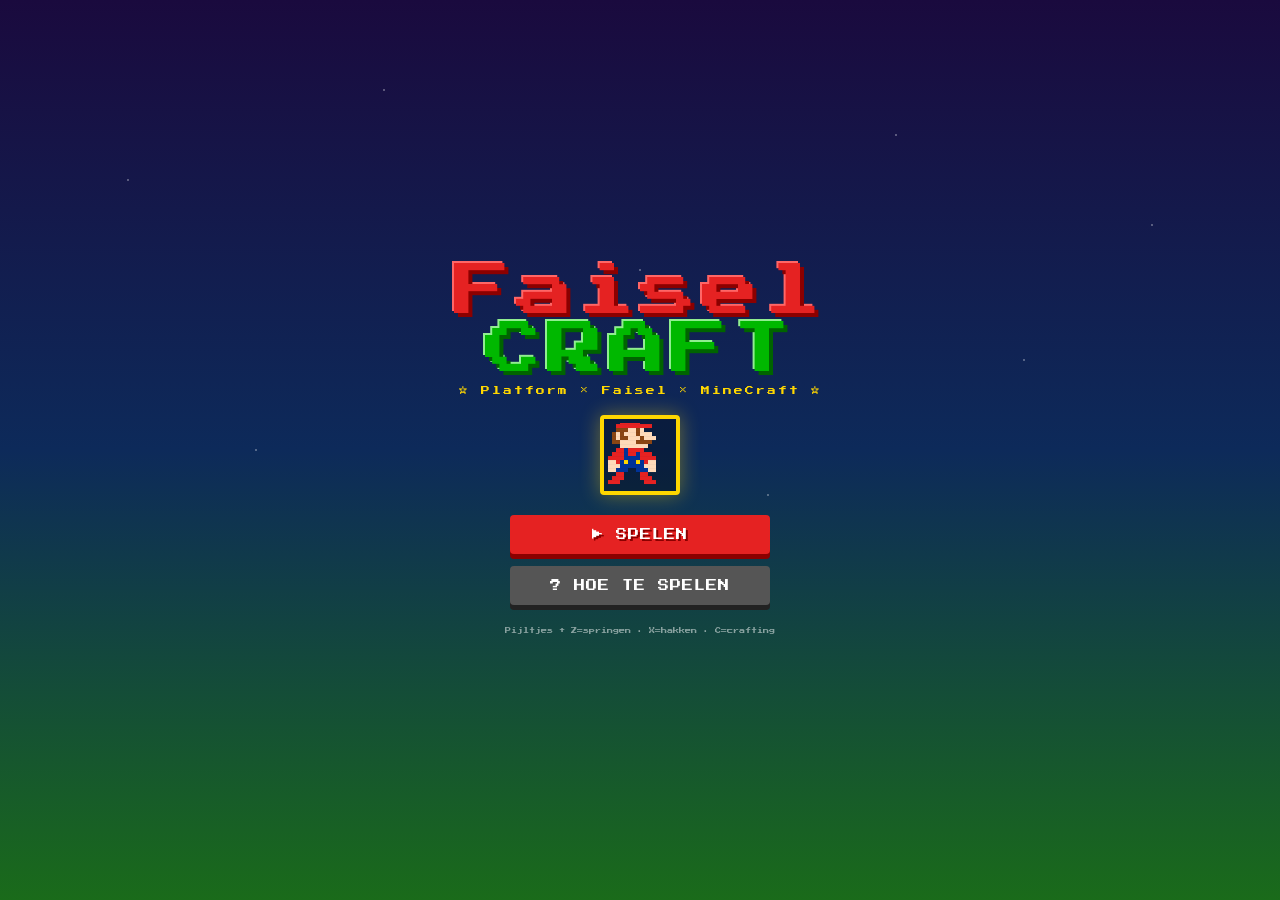
==== commit d8ce6093: "Update maricraft.html" ====
--- a/maricraft.html
+++ b/maricraft.html
@@ -141,9 +141,9 @@
   <div class="stars"></div>
   <div class="menu-wrap">
     <div class="logo-block">
-      <div class="logo-mario">MARI</div>
+      <div class="logo-mario">Faisel</div>
       <div class="logo-craft">CRAFT</div>
-      <div class="logo-sub">☆ Platform × Mine × Craft ☆</div>
+      <div class="logo-sub">☆ Platform × Faisel × MineCraft ☆</div>
     </div>
     <div class="player-preview"><canvas id="preview-canvas" width="64" height="64"></canvas></div>
     <div class="menu-btns">
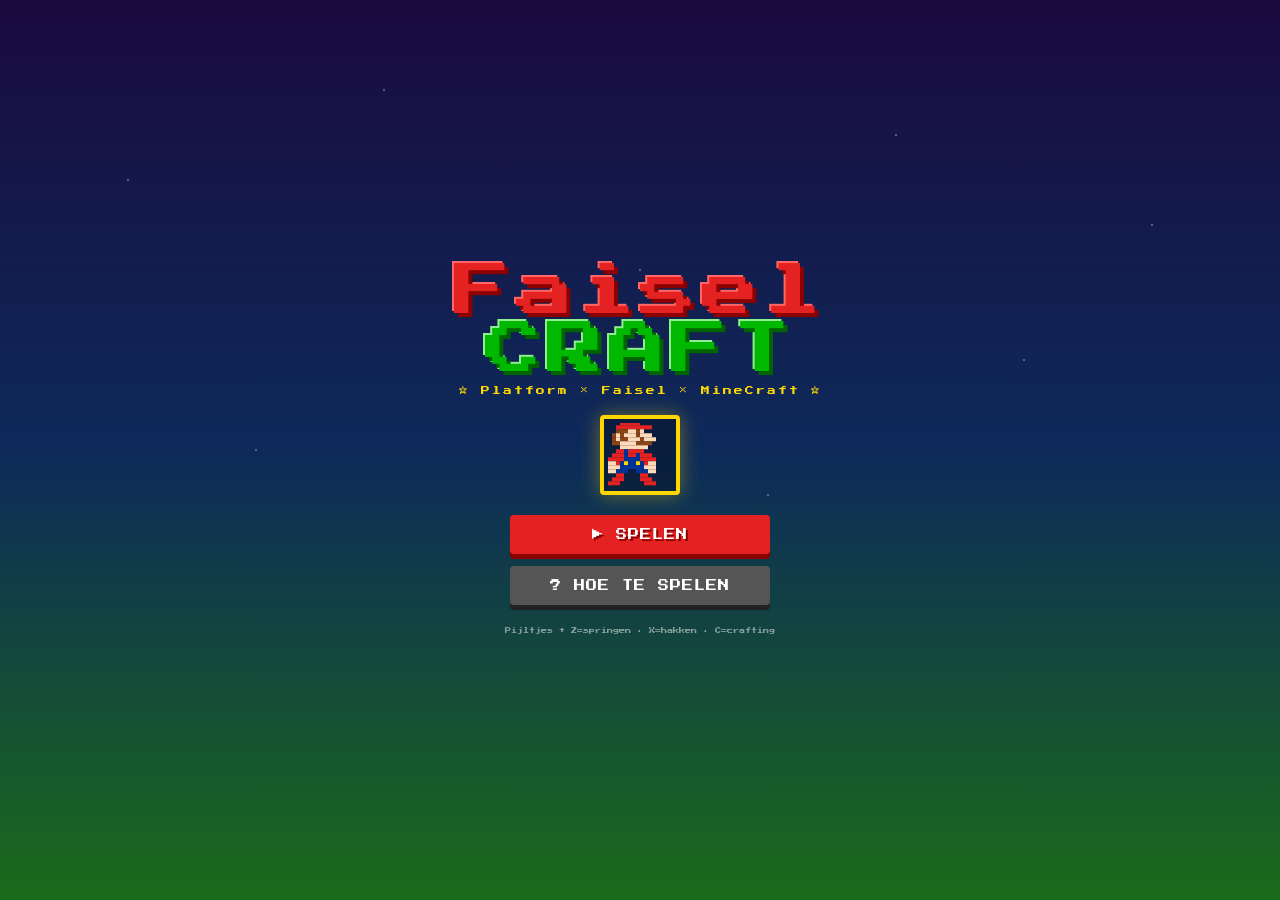
==== commit 8a4694f2: "Update maricraft.html" ====
--- a/maricraft.html
+++ b/maricraft.html
@@ -3,7 +3,7 @@
 <head>
 <meta charset="UTF-8"/>
 <meta name="viewport" content="width=device-width, initial-scale=1.0, user-scalable=no"/>
-<title>MariCraft</title>
+<title>FaiselCraft</title>
 <link href="https://fonts.googleapis.com/css2?family=Press+Start+2P&display=swap" rel="stylesheet"/>
 <style>
 *,*::before,*::after{box-sizing:border-box;margin:0;padding:0}
